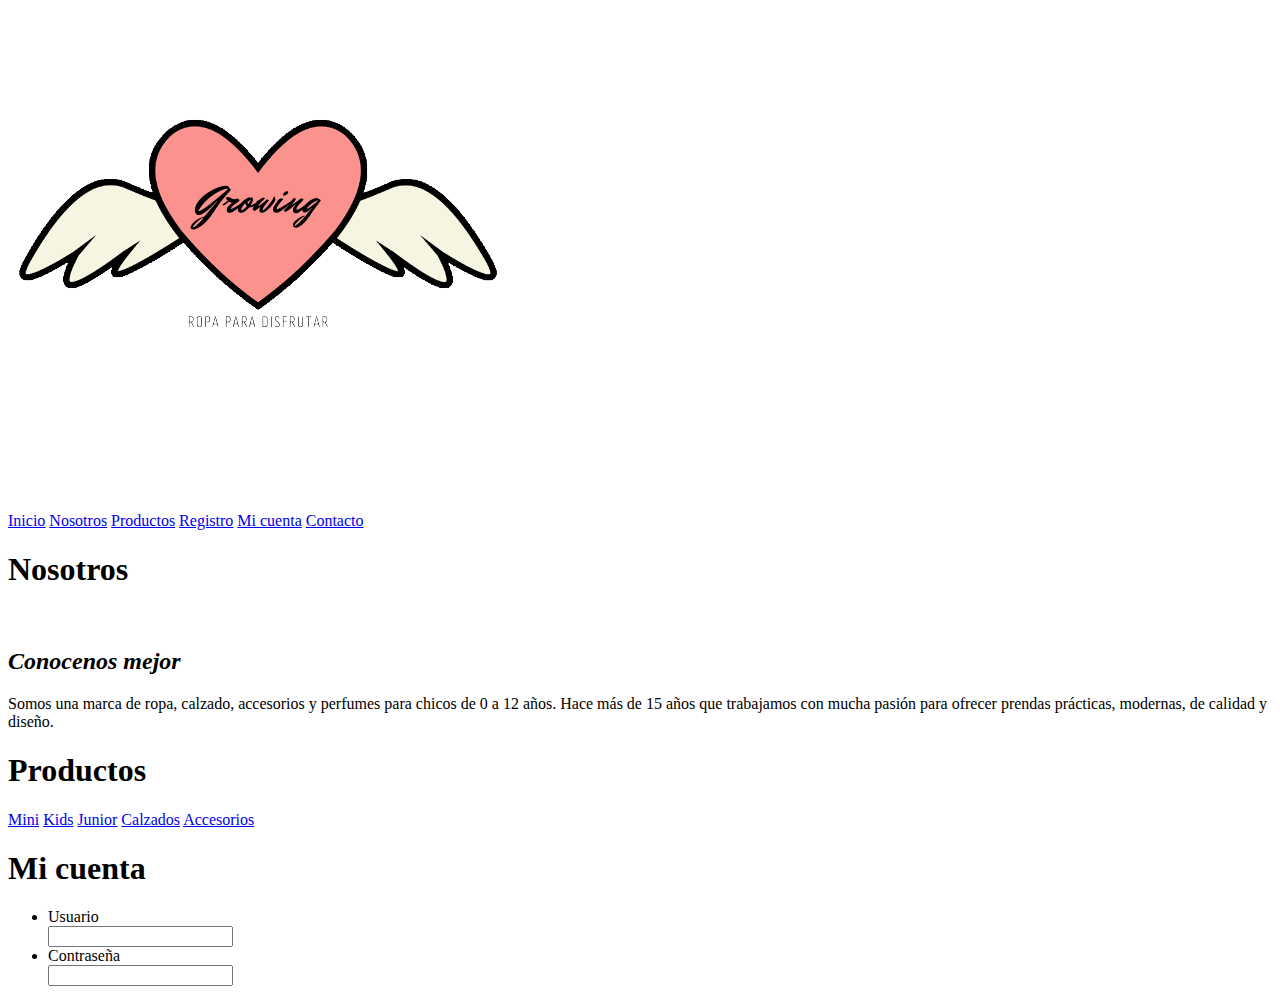
==== index.html @ c7beebf9 "subiendo mis primeros archivos" ====
<!DOCTYPE html>
<html lang="en">
<head>
    <meta charset="UTF-8">
    <meta http-equiv="X-UA-Compatible" content="IE=edge">
    <meta name="viewport" content="width=device-width, initial-scale=1.0">
<link type="text/css"rel="stylesheet" href="style.css">
    <title>Growing</title>
</head>
<body>
    <header>
        <img src="img/1-removebg-preview.png" alt="">
        <nav>
            <a href="../Trabajo integrador/index.html">Inicio</a>
            <a href="#nosotros">Nosotros</a>
            <a href="#productos">Productos</a>
            <a href="../Trabajo integrador/registro.html">Registro</a>
            <a href="#micuenta">Mi cuenta</a> 
            <a href="../Trabajo integrador/contacto.html">Contacto</a>
        </nav>
    </header>
    <div id="nosotros">
         <h1>Nosotros</h1>
         <img src="../Trabajo integrador/img/creando-sinergia-lugar-trabajo-fotografia-grupo-jovenes-disenadores-trabajando-juntos-oficina_35752-9841.jpg" alt="">
         <h2><strong><em>Conocenos mejor</em></strong></h2>
        <p>Somos una marca de ropa, calzado, accesorios y perfumes para chicos de 0 a 12 años. Hace más de 15 años que trabajamos con mucha pasión para
            ofrecer prendas prácticas, modernas, de calidad y diseño. </p>
    </div>

    <div id="productos"> 
        <h1>Productos</h1>
            <a href="#mini">Mini</a>
            <a href="#kids">Kids</a>
            <a href="#junior">Junior</a>
            <a href="#calzados">Calzados</a>
            <a href="#accesorios">Accesorios</a>
    </div>

    <div id="micuenta">
        <h1>Mi cuenta</h1> 
        <form>
            <ul>
                <li><label for="usuario">Usuario</label></li>
                <input type="text">
                <li><label for="contraseña">Contraseña</label></li>
                <input type="password">
            </ul>
        </form>
    </div>

</body>
</html>
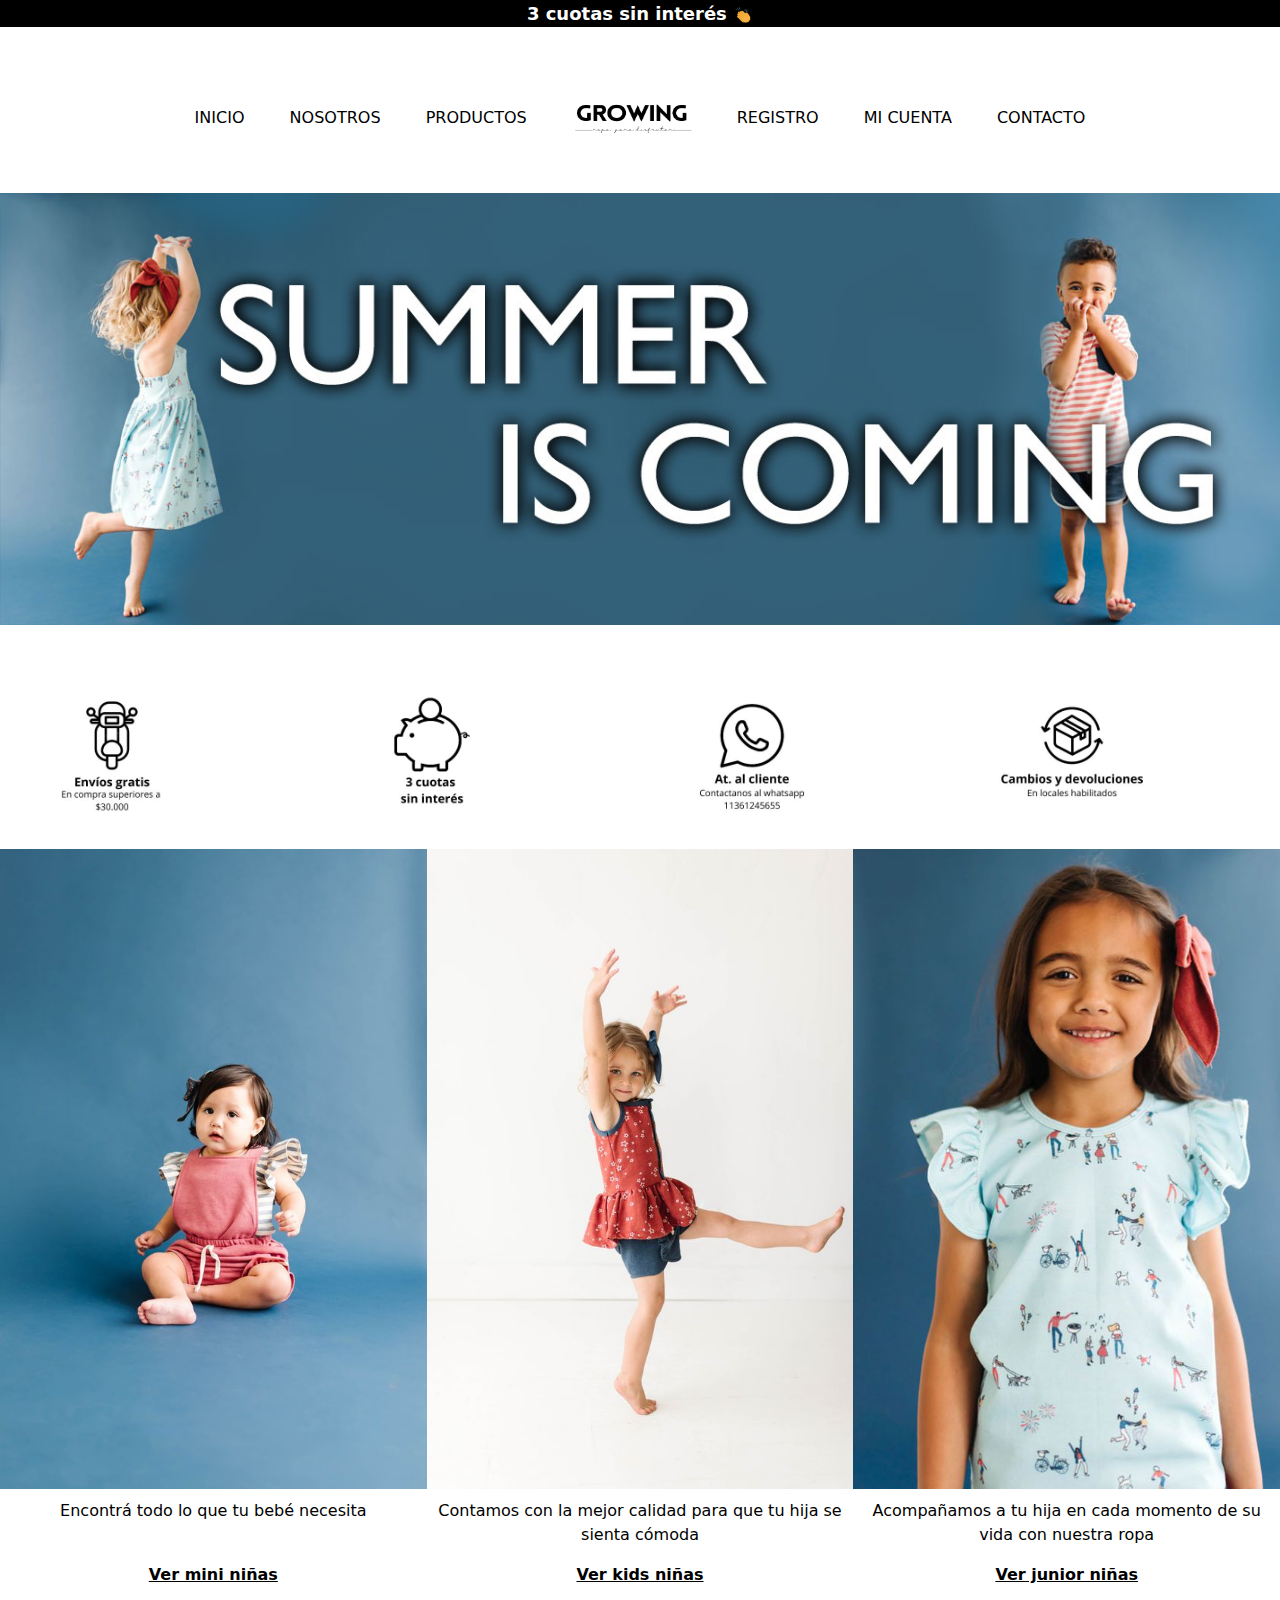
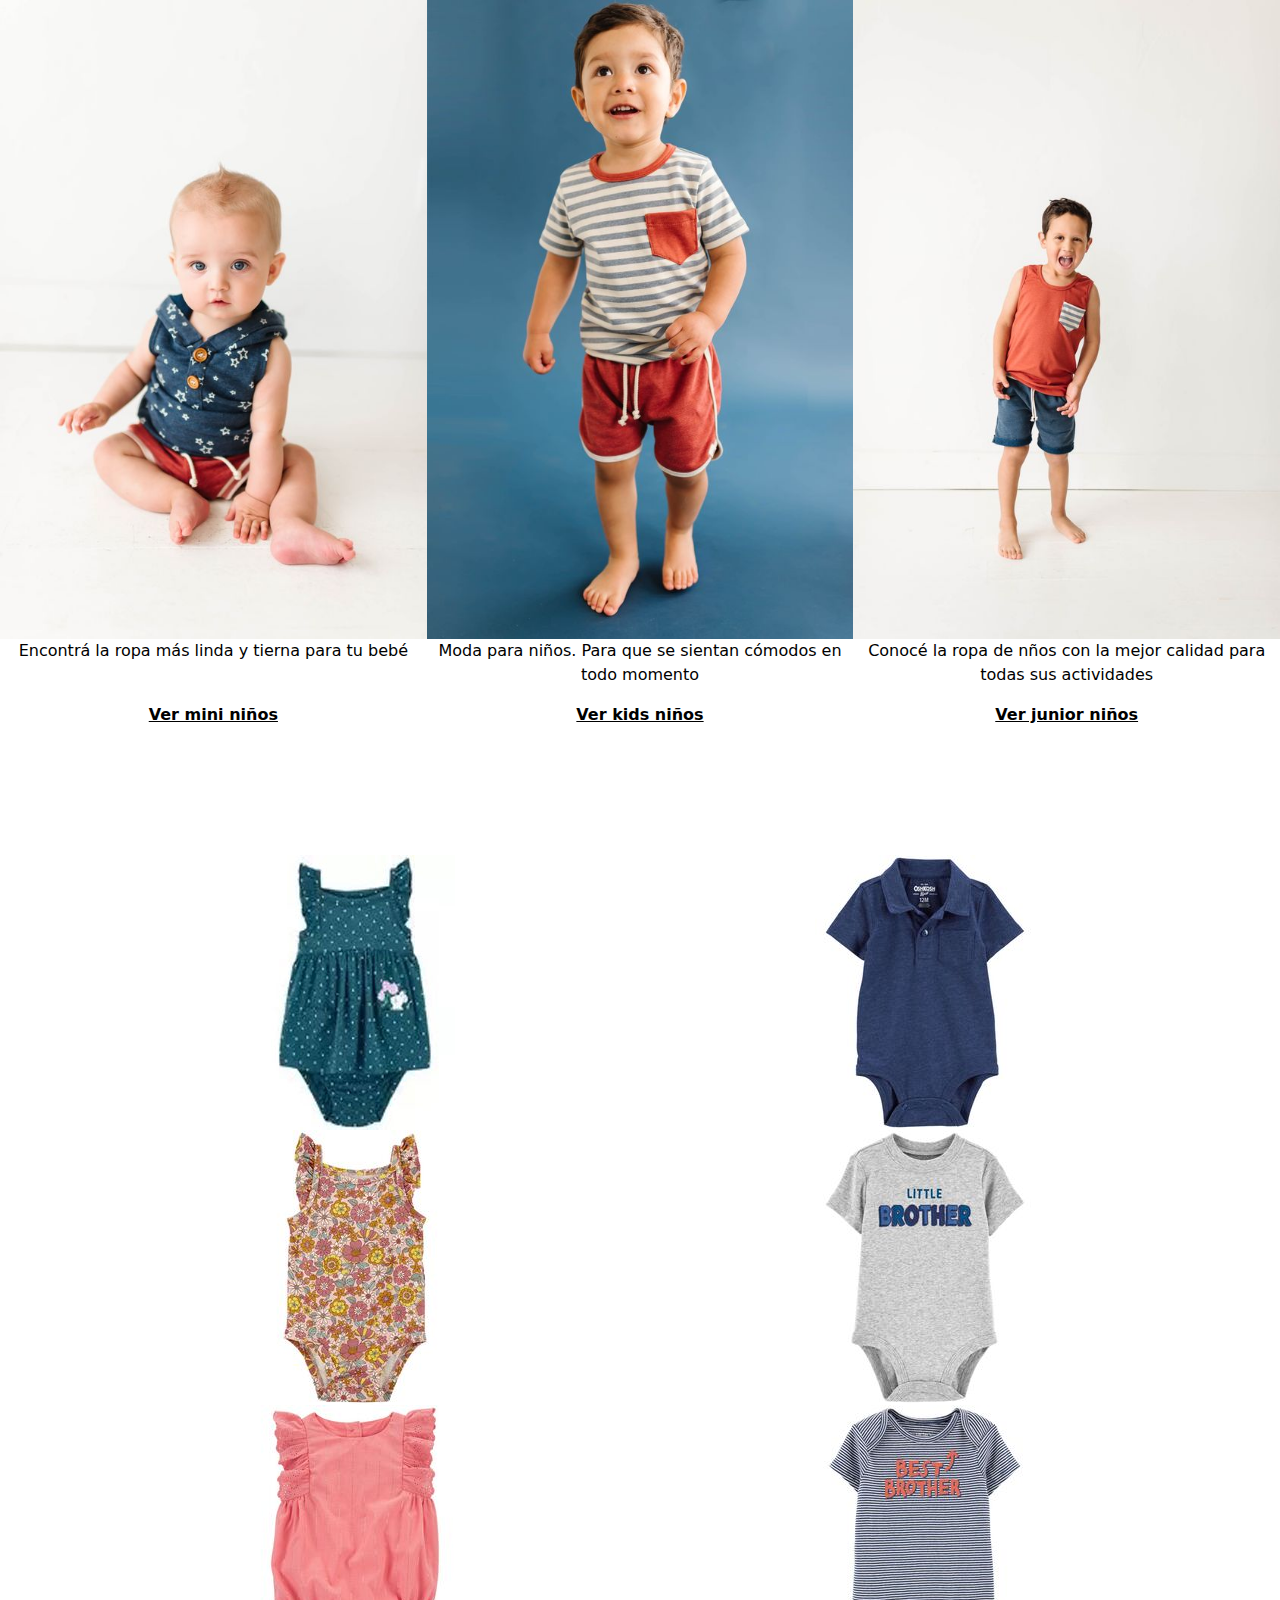
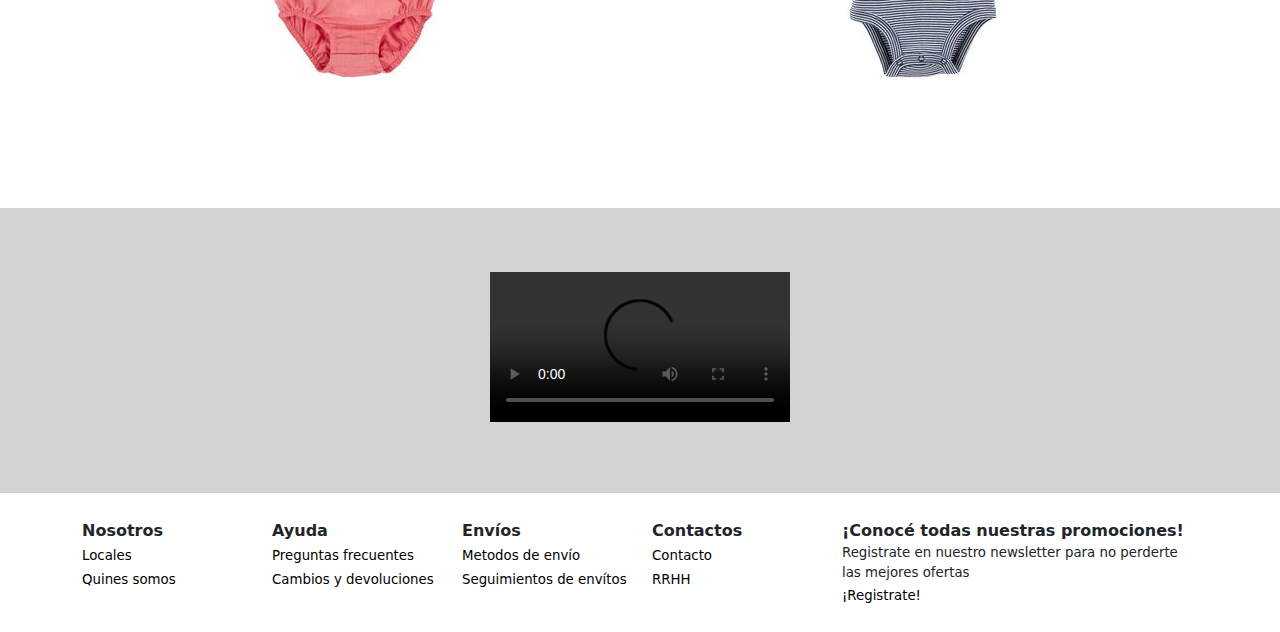
==== commit 66623520: "actualización de archivos" ====
--- a/index.html
+++ b/index.html
@@ -4,49 +4,116 @@
     <meta charset="UTF-8">
     <meta http-equiv="X-UA-Compatible" content="IE=edge">
     <meta name="viewport" content="width=device-width, initial-scale=1.0">
-<link type="text/css"rel="stylesheet" href="style.css">
+    <link rel="stylesheet" href="css/bootstrap.css">
+<link type="text/css"rel="stylesheet" href="css/estilo.css">
     <title>Growing</title>
 </head>
-<body>
+<body> 
     <header>
-        <img src="img/1-removebg-preview.png" alt="">
-        <nav>
-            <a href="../Trabajo integrador/index.html">Inicio</a>
-            <a href="#nosotros">Nosotros</a>
-            <a href="#productos">Productos</a>
-            <a href="../Trabajo integrador/registro.html">Registro</a>
-            <a href="#micuenta">Mi cuenta</a> 
-            <a href="../Trabajo integrador/contacto.html">Contacto</a>
-        </nav>
-    </header>
-    <div id="nosotros">
-         <h1>Nosotros</h1>
-         <img src="../Trabajo integrador/img/creando-sinergia-lugar-trabajo-fotografia-grupo-jovenes-disenadores-trabajando-juntos-oficina_35752-9841.jpg" alt="">
-         <h2><strong><em>Conocenos mejor</em></strong></h2>
-        <p>Somos una marca de ropa, calzado, accesorios y perfumes para chicos de 0 a 12 años. Hace más de 15 años que trabajamos con mucha pasión para
-            ofrecer prendas prácticas, modernas, de calidad y diseño. </p>
+    <div id="oferta"><p id="titulo"><strong> 3 cuotas sin interés </strong> <img id="aplausos" src="img/fotosportadapag/aplausos.jpg" alt=""></p></div>
+   <div id="encabezado">
+    <nav id="seccion1"> 
+        <a href="./index.html">INICIO</a>
+        <a href="./nosotros.html">NOSOTROS</a>
+        <a href="./productos.html">PRODUCTOS</a>
+    </nav>
+    <img id="logo" src="img/growing.jpg.png"">
+    <nav id="seccion2">
+        <a href="./registro.html">REGISTRO</a>
+        <a href="#micuenta">MI CUENTA </a> 
+        <a href="./contacto.html">CONTACTO</a>
+    </nav>   
+</div>
+<img class="fotoprincipal" src="img/fotosportadapag/portada.jpg" alt="">
+</header>
+<div class="homefacilitadores">
+    <div class="facilitadores"><img src="img/fotosportadapag/moto.jpg" alt=""></div>
+    <div class="facilitadores"><img src="img/fotosportadapag/3cuotas.jpg" alt=""></div>
+    <div class="facilitadores"><a href="https://api.whatsapp.com/send?phone=541168731916"><img src="img/fotosportadapag/whatsapp.jpg" alt=""></a></div>
+    <div class="facilitadores"> <a href="../trabajo_integrador/preguntasfrecuentes.html"><img src="img/fotosportadapag/caja.jpg" alt=""></a></div>
+</div>
+
+<div class="fotosnenas">
+    <div class="nenas"><a href="./mini.html"><img src="img/fotosportadapag/bebaazul1.jpg" alt="">
+    <p>Encontrá todo lo que tu bebé necesita</p><br>
+    <span><strong><u>Ver mini niñas</u></strong></span></a></div>
+    <div class="nenas"><a href="./kids.html"><img src="img/fotosportadapag/kidnena2.jpg" alt="">
+    <p>Contamos con la mejor calidad para que tu hija se sienta cómoda</p>
+    <span><strong><u>Ver kids niñas</u></strong></span></a></div>
+    <div class="nenas"><a href="./junior.html"><img src="img/fotosportadapag/juniornena2.jpg" alt="">
+    <p>Acompañamos a tu hija en cada momento de su vida con nuestra ropa</p>
+    <span><strong><u>Ver junior niñas</u></strong></span></a></div>
+</div>
+
+<div class="fotosnenes">
+       <div class="nenes"><a href="./mini.html"><img src="img/fotosportadapag/miniblanco1.jpg" alt="">
+        <p>Encontrá la ropa más linda y tierna para tu bebé</p><br>
+        <span><strong><u>Ver mini niños</u></strong></span></a></div>
+       <div class="nenes"><a href="./kids.html"><img src="img/fotosportadapag/kidsazulnene.jpg" alt="">
+        <p>Moda para niños. Para que se sientan cómodos en todo momento</p>
+        <span><strong><u>Ver kids niños</u></strong></span></a></div>
+       <div class="nenes"><a href="./junior.html"><img src="img/fotosportadapag/juniorneneblanco.jpg" alt="">
+        <p>Conocé la ropa de nños con la mejor calidad para todas sus actividades</p>
+        <span><strong><u>Ver junior niños</u></strong></span></a></div>
+</div>
+
+<div class="productocontainer container text-center">
+    <div class="row">
+        <div class="col-6" mini-column producto-col-1>
+        <div class="productos1"><img src="img/mini/1.jpg" alt="" srcset=""></div>
+        <div class="productos1"><img src="img/mini/art2m.jpg" alt="" srcset=""></div>
+        <div class="productos1"><img src="img/mini/art3m.jpg" alt="" srcset=""></div>
     </div>
+   
+        <div class="col-6" mini-column producto-col-2>
+        <div class="productos2"><img src="img/mini/art4m.jpg" alt="" srcset=""></div>
+        <div class="productos2"><img src="img/mini/art5m.jpg" alt="" srcset=""></div>
+        <div class="productos2"><img src="img/mini/art6m.jpg" alt="" srcset=""></div>
+    </div>
+    </div>
+</div>
 
-    <div id="productos"> 
-        <h1>Productos</h1>
-            <a href="#mini">Mini</a>
-            <a href="#kids">Kids</a>
-            <a href="#junior">Junior</a>
-            <a href="#calzados">Calzados</a>
-            <a href="#accesorios">Accesorios</a>
+<div class="contenedorvideo">
+<div class="videocampaña">
+<video controls>
+    <source src="videos/campaña.mp4" type="video/mp4">
+</video> 
+</div>
+</div>
+<footer>
+    <div class="focontainer container"> 
+    <div class="row">
+        <div class="col-2" footer-column foot-col-1>
+        <div class="footer-column-title"><strong>Nosotros</strong> </div>
+        <div class="footer-column title"><a class="no-underline" href="./locales.html">Locales</a></div>
+        <div class="footer-column title"><a class="no-underline" href="./nosotros.html">Quines somos</a></div>
     </div>
-
-    <div id="micuenta">
-        <h1>Mi cuenta</h1> 
-        <form>
-            <ul>
-                <li><label for="usuario">Usuario</label></li>
-                <input type="text">
-                <li><label for="contraseña">Contraseña</label></li>
-                <input type="password">
-            </ul>
-        </form>
+        <div class="col-2" footer-column foot-col-2>
+        <div class="footer-column-title"><strong> Ayuda</strong></div>
+        <div class="footer-column title"><a class="no-underline" href="./preguntasfrecuentes.html">Preguntas frecuentes</a></div>
+        <div class="footer-column title"><a class="no-underline" href="./cambiosydevoluciones.html">Cambios y devoluciones</a></div>
     </div>
-
-</body>
+        <div class="col-2" footer-column foot-col-3>
+        <div class="footer-column-title"><strong>Envíos</strong> </div>
+        <div class="footer-column title"><a class="no-underline" href="./metododeenvio.html">Metodos de envío</a></div>
+        <div class="footer-column title"><a class="no-underline" href="./preguntasfrecuentes.html">Seguimientos de envítos</a></div>
+    </div>
+        <div class="col-2" footer-column foot-col-4>
+        <div class="footer-column-title"><strong>Contactos</strong> </div>
+        <div class="footer-column title"><a class="no-underline" href="./contacto.html">Contacto</a></div>
+        <div class="footer-column title"><a class="no-underline" href="./contacto.html">RRHH</a></div>
+    </div>
+        <div class="col-4" footer-column foot-col-5>
+        <div class="footer-column-title"><strong>¡Conocé todas nuestras promociones!</strong> </div>
+        <div class="footer-newsletter-item"> Registrate en nuestro newsletter para no perderte las mejores ofertas</div>
+        <div class="footer-column title"><a class="no-underline" href="./registro.html">¡Registrate!</a></div></div>
+    </div>
+   </div>
+</footer>
+<script src="https://cdn.jsdelivr.net/npm/bootstrap@5.3.0/dist/js/bootstrap.bundle.min.js" integrity="sha384-geWF76RCwLtnZ8qwWowPQNguL3RmwHVBC9FhGdlKrxdiJJigb/j/68SIy3Te4Bkz" crossorigin="anonymous"></script>
+</body
+  </body>
+     
+    
+    
 </html>